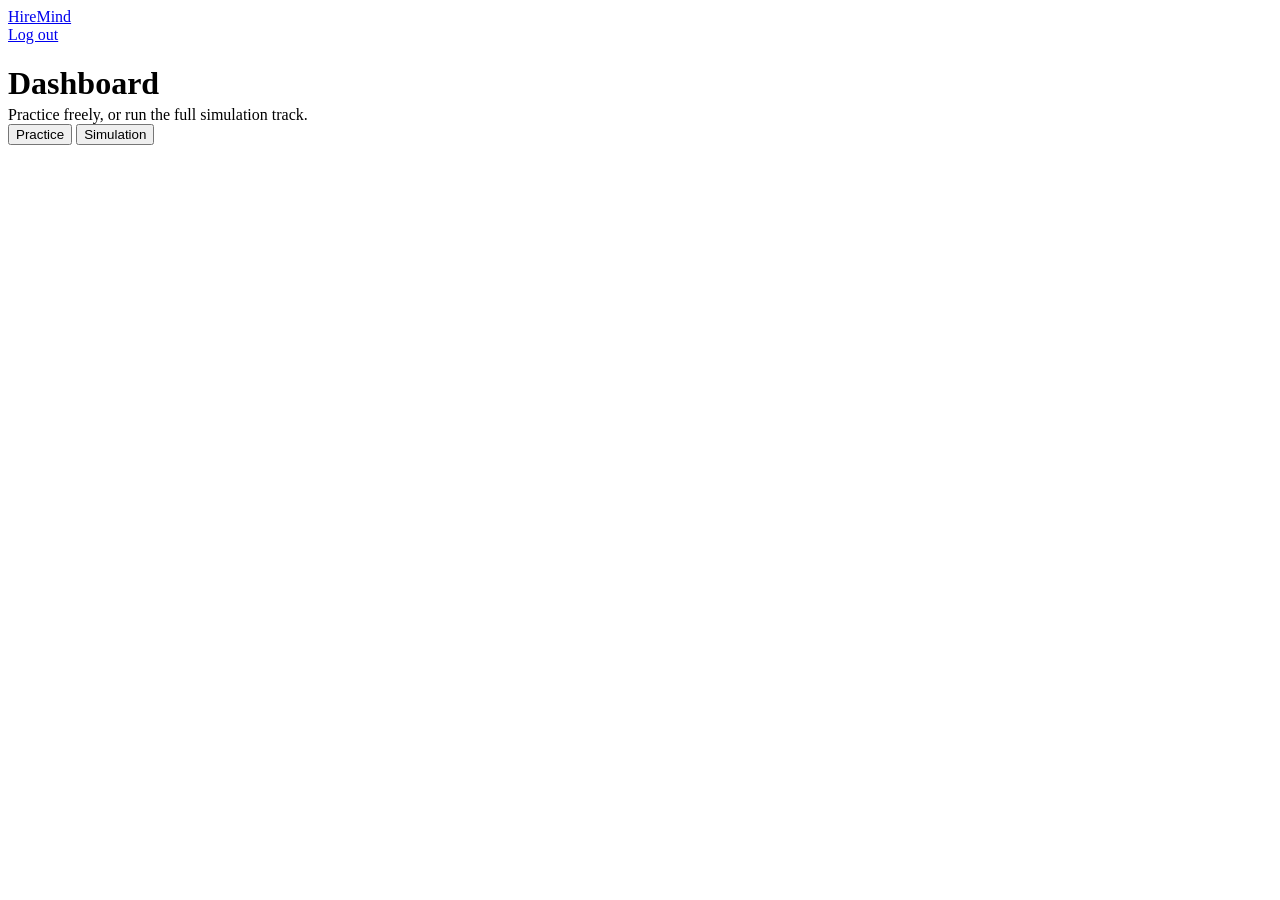
==== frontend/dashboard.html @ d04a0b87 "Initial commit" ====
<!DOCTYPE html>
<html lang="en">
<head>
<meta charset="UTF-8">
<meta name="viewport" content="width=device-width, initial-scale=1.0">
<title>Dashboard — HireMind</title>
<link rel="stylesheet" href="/css/style.css">
<link rel="stylesheet" href="/css/pages.css">
</head>
<body class="page">

<header class="topbar">
  <div class="topbar-inner">
    <a href="/" class="brand"><span class="brand-mark"></span> HireMind</a>
    <nav class="nav-links">
      <span class="nav-user" id="nav-user"></span>
      <a href="#" id="logout-link">Log out</a>
    </nav>
  </div>
</header>

<main class="main">
  <div class="shell">
    <div class="row-between" style="margin-bottom: 28px; flex-wrap: wrap; gap: 16px;">
      <div>
        <h1 style="margin-bottom:4px;">Dashboard</h1>
        <p class="text-dim" style="margin:0;">Practice freely, or run the full simulation track.</p>
      </div>
      <div class="mode-toggle" id="mode-toggle">
        <button data-mode="practice" class="is-active">Practice</button>
        <button data-mode="simulation">Simulation</button>
      </div>
    </div>

    <!-- SIMULATION MODE VIEW -->
    <section id="simulation-view" style="display:none;">
      <div class="card" style="padding:20px; margin-bottom:24px;">
        <div class="row-between" style="margin-bottom:14px;">
          <h3 style="margin:0; font-size:0.95rem;">Placement Track</h3>
          <span class="text-faint" style="font-family:var(--font-mono); font-size:0.78rem;" id="track-name">TRACK: DEFAULT</span>
        </div>
        <div class="track-rail" id="track-rail"></div>
      </div>

      <div class="grid-3" id="simulation-cards"></div>
    </section>

    <!-- PRACTICE MODE VIEW -->
    <section id="practice-view">
      <div class="grid-3" id="practice-cards"></div>
    </section>
  </div>
</main>

<script src="/js/api.js"></script>
<script src="/js/dashboard.js"></script>
</body>
</html>
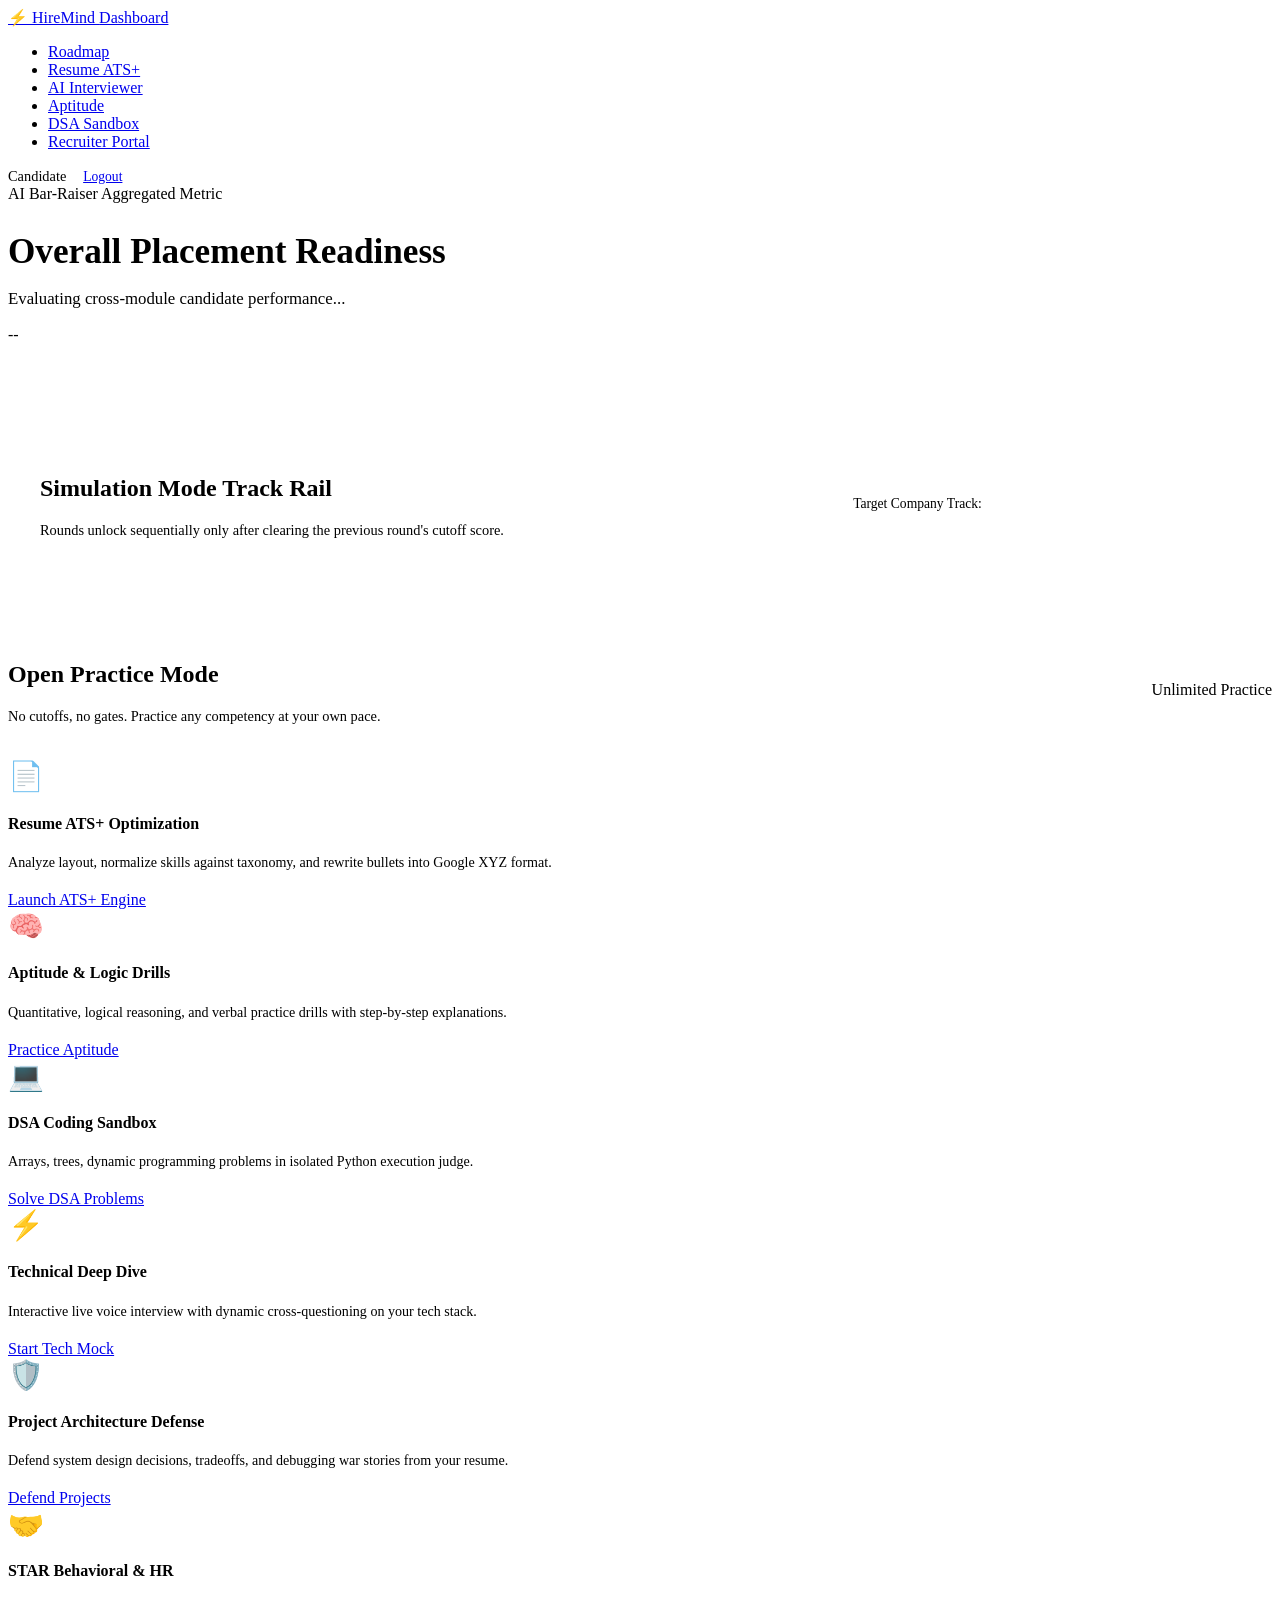
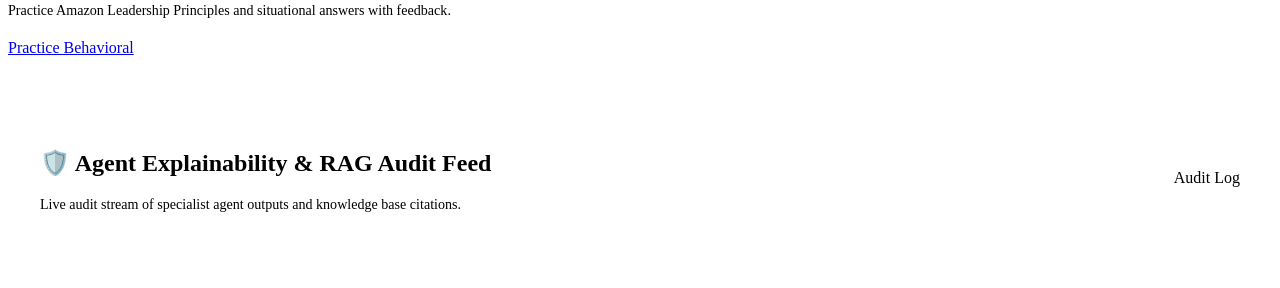
==== commit 80713d0a: "chore: setup environment and gitignore" ====
--- a/frontend/dashboard.html
+++ b/frontend/dashboard.html
@@ -1,58 +1,165 @@
 <!DOCTYPE html>
 <html lang="en">
 <head>
-<meta charset="UTF-8">
-<meta name="viewport" content="width=device-width, initial-scale=1.0">
-<title>Dashboard — HireMind</title>
-<link rel="stylesheet" href="/css/style.css">
-<link rel="stylesheet" href="/css/pages.css">
+  <meta charset="UTF-8">
+  <meta name="viewport" content="width=device-width, initial-scale=1.0">
+  <title>HireMind AI — Candidate Readiness & Progression Dashboard</title>
+  <link rel="stylesheet" href="/css/style.css">
+  <link rel="stylesheet" href="/css/pages.css">
 </head>
-<body class="page">
+<body>
 
-<header class="topbar">
-  <div class="topbar-inner">
-    <a href="/" class="brand"><span class="brand-mark"></span> HireMind</a>
-    <nav class="nav-links">
-      <span class="nav-user" id="nav-user"></span>
-      <a href="#" id="logout-link">Log out</a>
-    </nav>
-  </div>
-</header>
+  <!-- Navigation -->
+  <nav class="navbar">
+    <a href="/" class="nav-brand">
+      <span style="color:var(--color-primary);">⚡</span> HireMind <span class="brand-badge">Dashboard</span>
+    </a>
+    <ul class="nav-links">
+      <li><a href="/dashboard" class="active">Roadmap</a></li>
+      <li><a href="/resume">Resume ATS+</a></li>
+      <li><a href="/interview">AI Interviewer</a></li>
+      <li><a href="/practice/aptitude.html">Aptitude</a></li>
+      <li><a href="/practice/dsa.html">DSA Sandbox</a></li>
+      <li><a href="/recruit">Recruiter Portal</a></li>
+    </ul>
+    <div class="nav-actions">
+      <span style="color:var(--text-muted); font-size:0.9rem;" id="user-greeting">Candidate</span>
+      <a href="/login" class="btn btn-outline" style="padding:0.4rem 0.8rem; font-size:0.85rem;">Logout</a>
+    </div>
+  </nav>
 
-<main class="main">
-  <div class="shell">
-    <div class="row-between" style="margin-bottom: 28px; flex-wrap: wrap; gap: 16px;">
+  <main class="container">
+    
+    <!-- Readiness Score Hero Card -->
+    <section class="readiness-hero">
       <div>
-        <h1 style="margin-bottom:4px;">Dashboard</h1>
-        <p class="text-dim" style="margin:0;">Practice freely, or run the full simulation track.</p>
+        <div class="badge badge-purple" style="margin-bottom:0.75rem;">AI Bar-Raiser Aggregated Metric</div>
+        <h1 style="font-size:2.2rem; margin-bottom:0.5rem;">Overall Placement Readiness</h1>
+        <p style="color:var(--text-muted); max-width:560px; font-size:1.05rem;" id="readiness-tier">
+          Evaluating cross-module candidate performance...
+        </p>
       </div>
-      <div class="mode-toggle" id="mode-toggle">
-        <button data-mode="practice" class="is-active">Practice</button>
-        <button data-mode="simulation">Simulation</button>
+      <div class="readiness-score-ring">
+        <div class="readiness-value mono-num" id="readiness-score">--</div>
       </div>
-    </div>
+    </section>
 
-    <!-- SIMULATION MODE VIEW -->
-    <section id="simulation-view" style="display:none;">
-      <div class="card" style="padding:20px; margin-bottom:24px;">
-        <div class="row-between" style="margin-bottom:14px;">
-          <h3 style="margin:0; font-size:0.95rem;">Placement Track</h3>
-          <span class="text-faint" style="font-family:var(--font-mono); font-size:0.78rem;" id="track-name">TRACK: DEFAULT</span>
+    <!-- Category Performance Sub-meters -->
+    <section style="margin-bottom:2.5rem;">
+      <h4 style="color:#fff; margin-bottom:1rem;">Competency Breakdown</h4>
+      <div class="grid-3" id="readiness-breakdown">
+        <!-- Dynamically rendered by dashboard.js -->
+      </div>
+    </section>
+
+    <!-- Simulation Track Rail Section -->
+    <section class="glass-card" style="margin-bottom:2.5rem; padding:2rem;">
+      <div style="display:flex; justify-content:space-between; align-items:center; margin-bottom:1rem;">
+        <div>
+          <h2>Simulation Mode Track Rail</h2>
+          <p style="color:var(--text-muted); font-size:0.9rem;">
+            Rounds unlock sequentially only after clearing the previous round's cutoff score.
+          </p>
         </div>
-        <div class="track-rail" id="track-rail"></div>
+        <div style="display:flex; align-items:center; gap:0.75rem;">
+          <label style="font-size:0.85rem; color:var(--text-muted);">Target Company Track:</label>
+          <select id="track-select" style="background:var(--bg-tertiary); color:#fff; border:1px solid var(--border-glass); padding:0.45rem 0.85rem; border-radius:var(--radius-sm); font-family:var(--font-sans);">
+            <option value="default">Default Tech Track (70% Cutoff)</option>
+            <option value="amazon">Amazon Bar-Raiser (75-80% Cutoff)</option>
+            <option value="startup">High-Growth Startup (65% Cutoff)</option>
+          </select>
+        </div>
       </div>
 
-      <div class="grid-3" id="simulation-cards"></div>
+      <div id="track-rail-container">
+        <!-- Dynamically rendered by dashboard.js -->
+      </div>
     </section>
 
-    <!-- PRACTICE MODE VIEW -->
-    <section id="practice-view">
-      <div class="grid-3" id="practice-cards"></div>
+    <!-- Practice Mode Section (All Unlocked) -->
+    <section style="margin-bottom:2.5rem;">
+      <div style="display:flex; justify-content:space-between; align-items:center; margin-bottom:1.25rem;">
+        <div>
+          <h2>Open Practice Mode</h2>
+          <p style="color:var(--text-muted); font-size:0.9rem;">No cutoffs, no gates. Practice any competency at your own pace.</p>
+        </div>
+        <span class="badge badge-green">Unlimited Practice</span>
+      </div>
+
+      <div class="grid-3">
+        <div class="glass-card">
+          <div style="font-size:1.8rem; margin-bottom:0.5rem;">📄</div>
+          <h4>Resume ATS+ Optimization</h4>
+          <p style="font-size:0.88rem; color:var(--text-muted); margin:0.5rem 0 1.25rem;">
+            Analyze layout, normalize skills against taxonomy, and rewrite bullets into Google XYZ format.
+          </p>
+          <a href="/resume" class="btn btn-outline" style="width:100%;">Launch ATS+ Engine</a>
+        </div>
+
+        <div class="glass-card">
+          <div style="font-size:1.8rem; margin-bottom:0.5rem;">🧠</div>
+          <h4>Aptitude & Logic Drills</h4>
+          <p style="font-size:0.88rem; color:var(--text-muted); margin:0.5rem 0 1.25rem;">
+            Quantitative, logical reasoning, and verbal practice drills with step-by-step explanations.
+          </p>
+          <a href="/practice/aptitude.html?mode=practice" class="btn btn-outline" style="width:100%;">Practice Aptitude</a>
+        </div>
+
+        <div class="glass-card">
+          <div style="font-size:1.8rem; margin-bottom:0.5rem;">💻</div>
+          <h4>DSA Coding Sandbox</h4>
+          <p style="font-size:0.88rem; color:var(--text-muted); margin:0.5rem 0 1.25rem;">
+            Arrays, trees, dynamic programming problems in isolated Python execution judge.
+          </p>
+          <a href="/practice/dsa.html?mode=practice" class="btn btn-outline" style="width:100%;">Solve DSA Problems</a>
+        </div>
+
+        <div class="glass-card">
+          <div style="font-size:1.8rem; margin-bottom:0.5rem;">⚡</div>
+          <h4>Technical Deep Dive</h4>
+          <p style="font-size:0.88rem; color:var(--text-muted); margin:0.5rem 0 1.25rem;">
+            Interactive live voice interview with dynamic cross-questioning on your tech stack.
+          </p>
+          <a href="/interview?mode=practice" class="btn btn-outline" style="width:100%;">Start Tech Mock</a>
+        </div>
+
+        <div class="glass-card">
+          <div style="font-size:1.8rem; margin-bottom:0.5rem;">🛡️</div>
+          <h4>Project Architecture Defense</h4>
+          <p style="font-size:0.88rem; color:var(--text-muted); margin:0.5rem 0 1.25rem;">
+            Defend system design decisions, tradeoffs, and debugging war stories from your resume.
+          </p>
+          <a href="/interview?mode=practice" class="btn btn-outline" style="width:100%;">Defend Projects</a>
+        </div>
+
+        <div class="glass-card">
+          <div style="font-size:1.8rem; margin-bottom:0.5rem;">🤝</div>
+          <h4>STAR Behavioral & HR</h4>
+          <p style="font-size:0.88rem; color:var(--text-muted); margin:0.5rem 0 1.25rem;">
+            Practice Amazon Leadership Principles and situational answers with feedback.
+          </p>
+          <a href="/interview?mode=practice" class="btn btn-outline" style="width:100%;">Practice Behavioral</a>
+        </div>
+      </div>
     </section>
-  </div>
-</main>
 
-<script src="/js/api.js"></script>
-<script src="/js/dashboard.js"></script>
+    <!-- Agent Evaluations & Explainability Citations -->
+    <section class="glass-card" style="padding:2rem;">
+      <div style="display:flex; justify-content:space-between; align-items:center; margin-bottom:1.25rem;">
+        <div>
+          <h2>🛡️ Agent Explainability & RAG Audit Feed</h2>
+          <p style="color:var(--text-muted); font-size:0.88rem;">Live audit stream of specialist agent outputs and knowledge base citations.</p>
+        </div>
+        <span class="badge badge-blue">Audit Log</span>
+      </div>
+      <div id="evaluations-list">
+        <!-- Dynamically rendered by dashboard.js -->
+      </div>
+    </section>
+
+  </main>
+
+  <script src="/js/api.js"></script>
+  <script src="/js/dashboard.js"></script>
 </body>
 </html>
